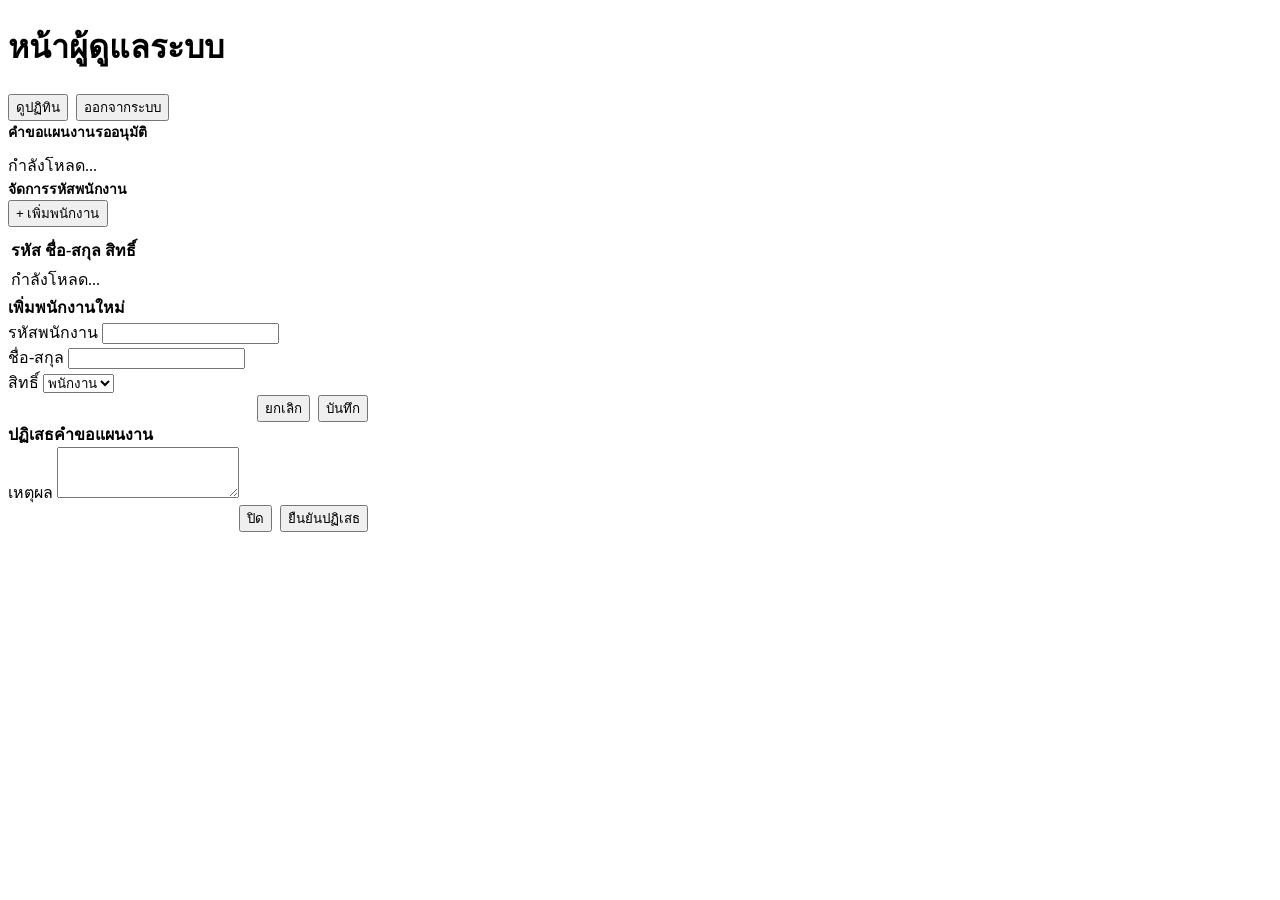
==== admin.html @ 64f74afc "Add files via upload" ====
<!DOCTYPE html>
<html lang="th">
<head>
<meta charset="UTF-8">
<meta name="viewport" content="width=device-width, initial-scale=1.0">
<title>หน้าผู้ดูแลระบบ - ตารางแผนงานการปฏิบัติงาน</title>
<link rel="stylesheet" href="css/style.css">
</head>
<body>
<div class="container">
  <div class="topbar">
    <h1>หน้าผู้ดูแลระบบ</h1>
    <div style="display:flex;gap:8px">
      <a href="calendar.html"><button>ดูปฏิทิน</button></a>
      <button id="logoutBtn">ออกจากระบบ</button>
    </div>
  </div>

  <div class="card">
    <p style="font-weight:600;font-size:14px;margin:0 0 10px">คำขอแผนงานรออนุมัติ</p>
    <div id="pendingList"><div class="loading">กำลังโหลด...</div></div>
  </div>

  <div class="card">
    <div class="topbar" style="margin-bottom:8px">
      <p style="font-weight:600;font-size:14px;margin:0">จัดการรหัสพนักงาน</p>
      <button id="openAddUserBtn">+ เพิ่มพนักงาน</button>
    </div>
    <table class="admin-table">
      <thead><tr><th>รหัส</th><th>ชื่อ-สกุล</th><th>สิทธิ์</th><th></th></tr></thead>
      <tbody id="userTableBody"><tr><td colspan="4" class="loading">กำลังโหลด...</td></tr></tbody>
    </table>
  </div>
</div>

<!-- Modal เพิ่มพนักงาน -->
<div class="modal-overlay" id="addUserModal">
  <div class="modal-box" style="max-width:360px">
    <div class="modal-header"><strong>เพิ่มพนักงานใหม่</strong></div>
    <div class="field">
      <label class="field-label">รหัสพนักงาน</label>
      <input type="text" id="u_empId">
    </div>
    <div class="field">
      <label class="field-label">ชื่อ-สกุล</label>
      <input type="text" id="u_name">
    </div>
    <div class="field">
      <label class="field-label">สิทธิ์</label>
      <select id="u_role">
        <option value="employee">พนักงาน</option>
        <option value="admin">แอดมิน</option>
      </select>
    </div>
    <p id="userError" style="color:#a32d2d;font-size:13px;display:none"></p>
    <div style="display:flex;gap:8px;justify-content:flex-end">
      <button id="closeAddUserBtn">ยกเลิก</button>
      <button class="btn-primary" id="submitAddUserBtn">บันทึก</button>
    </div>
  </div>
</div>

<!-- Modal ปฏิเสธ -->
<div class="modal-overlay" id="rejectModal">
  <div class="modal-box" style="max-width:360px">
    <div class="modal-header"><strong>ปฏิเสธคำขอแผนงาน</strong></div>
    <div class="field">
      <label class="field-label">เหตุผล</label>
      <textarea id="rejectReason" rows="3"></textarea>
    </div>
    <div style="display:flex;gap:8px;justify-content:flex-end">
      <button id="closeRejectBtn">ปิด</button>
      <button class="btn-danger" id="confirmRejectBtn">ยืนยันปฏิเสธ</button>
    </div>
  </div>
</div>

<script src="js/api.js"></script>
<script src="js/admin.js"></script>
</body>
</html>
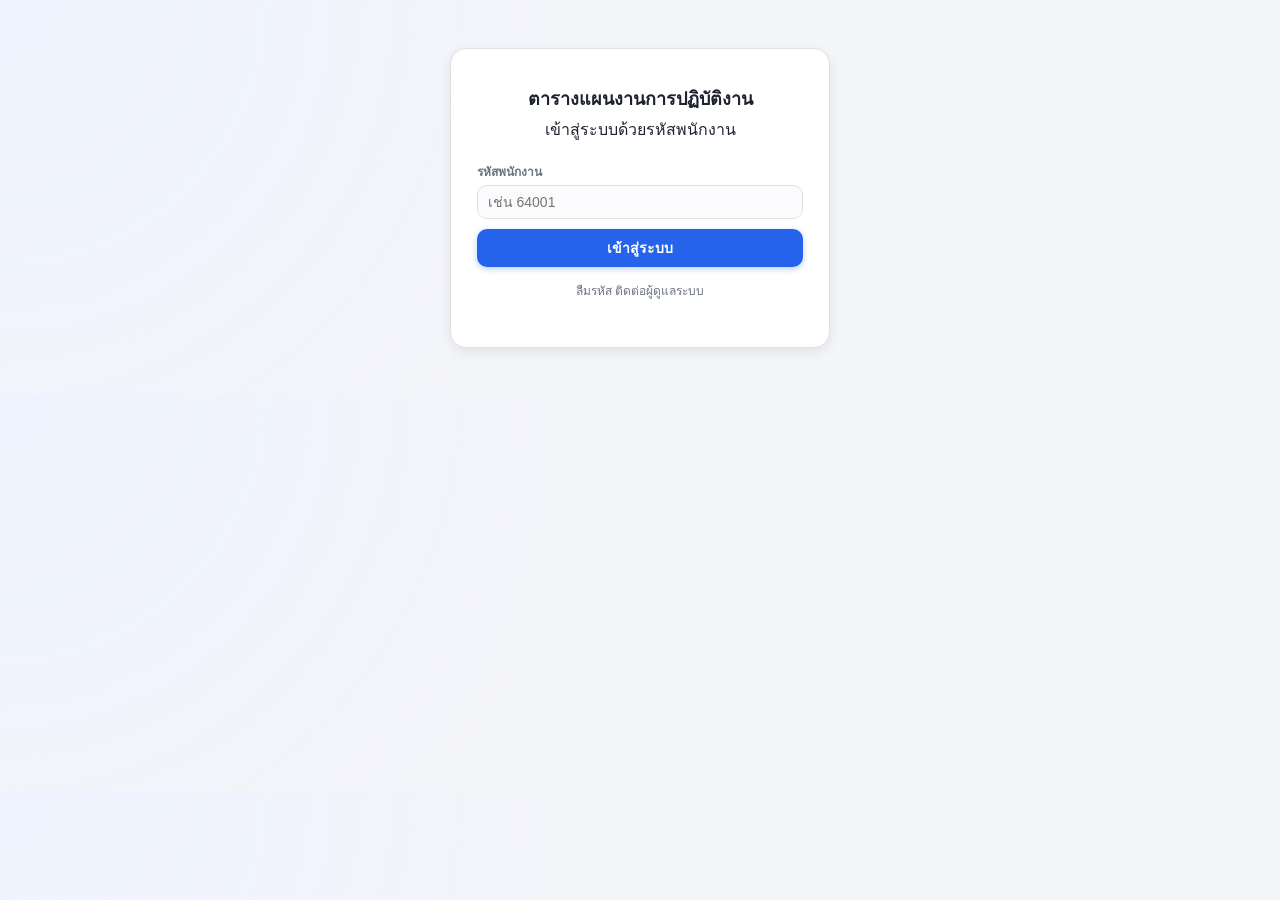
==== commit b980feda: "Add files via upload" ====
--- a/admin.html
+++ b/admin.html
@@ -24,7 +24,10 @@
   <div class="card">
     <div class="topbar" style="margin-bottom:8px">
       <p style="font-weight:600;font-size:14px;margin:0">จัดการรหัสพนักงาน</p>
-      <button id="openAddUserBtn">+ เพิ่มพนักงาน</button>
+      <div style="display:flex;gap:6px">
+        <button id="exportUsersBtn">Export เป็น users.js</button>
+        <button id="openAddUserBtn">+ เพิ่มพนักงาน</button>
+      </div>
     </div>
     <table class="admin-table">
       <thead><tr><th>รหัส</th><th>ชื่อ-สกุล</th><th>สิทธิ์</th><th></th></tr></thead>
--- a/css/style.css
+++ b/css/style.css
@@ -0,0 +1,248 @@
+:root {
+  --accent: #2563eb;
+  --accent-hover: #1d4ed8;
+  --accent-bg: #eaf1ff;
+  --success: #15803d;
+  --success-bg: #e9f9ee;
+  --warning: #b45309;
+  --warning-bg: #fef3e0;
+  --danger: #c0263d;
+  --danger-bg: #fdeaee;
+  --border: #e3e1da;
+  --text: #1f2330;
+  --text-muted: #6b7280;
+  --bg: #f4f5f9;
+  --card: #ffffff;
+  --radius: 10px;
+  --shadow-sm: 0 1px 2px rgba(16,24,40,0.06);
+  --shadow-md: 0 4px 12px rgba(16,24,40,0.08);
+}
+
+* { box-sizing: border-box; }
+
+body {
+  margin: 0;
+  font-family: -apple-system, "Segoe UI", "Sarabun", sans-serif;
+  background: var(--bg);
+  background-image: radial-gradient(circle at 0% 0%, #eef3ff 0%, transparent 45%);
+  color: var(--text);
+}
+
+.container {
+  max-width: 720px;
+  margin: 0 auto;
+  padding: 1.25rem 1rem;
+}
+
+.topbar {
+  display: flex;
+  justify-content: space-between;
+  align-items: center;
+  flex-wrap: wrap;
+  gap: 8px;
+  margin-bottom: 1.25rem;
+}
+
+.topbar h1 {
+  font-size: 19px;
+  font-weight: 700;
+  margin: 0;
+  letter-spacing: -0.01em;
+}
+
+.topbar .sub {
+  font-size: 13px;
+  color: var(--text-muted);
+  margin: 2px 0 0;
+}
+
+.card {
+  background: var(--card);
+  border: 1px solid var(--border);
+  border-radius: 14px;
+  padding: 1.1rem;
+  margin-bottom: 1rem;
+  box-shadow: var(--shadow-sm);
+}
+
+button, input, select, textarea {
+  font-family: inherit;
+  font-size: 14px;
+}
+
+button {
+  background: var(--card);
+  border: 1px solid var(--border);
+  border-radius: var(--radius);
+  padding: 8px 14px;
+  cursor: pointer;
+  color: var(--text);
+  transition: background 0.15s ease, box-shadow 0.15s ease, transform 0.05s ease;
+}
+button:hover { background: #f6f7fb; box-shadow: var(--shadow-sm); }
+button:active { transform: scale(0.98); }
+
+.btn-primary {
+  background: var(--accent);
+  color: #fff;
+  border: none;
+  font-weight: 600;
+  box-shadow: 0 2px 6px rgba(37,99,235,0.3);
+}
+.btn-primary:hover { background: var(--accent-hover); box-shadow: 0 3px 10px rgba(37,99,235,0.35); }
+
+.btn-danger { color: var(--danger); border-color: #f3c9d0; }
+.btn-danger:hover { background: var(--danger-bg); }
+.btn-success { background: var(--success); color: #fff; border: none; font-weight: 600; }
+.btn-success:hover { background: #126b34; }
+
+input[type=text], input[type=password], input[type=date], input[type=time], select, textarea {
+  width: 100%;
+  padding: 8px 10px;
+  border: 1px solid var(--border);
+  border-radius: var(--radius);
+  background: #fbfbfd;
+  color: var(--text);
+  transition: border-color 0.15s ease, box-shadow 0.15s ease;
+}
+input:focus, select:focus, textarea:focus {
+  outline: none;
+  border-color: var(--accent);
+  box-shadow: 0 0 0 3px rgba(37,99,235,0.15);
+  background: #fff;
+}
+
+label.field-label {
+  display: block;
+  font-size: 12px;
+  font-weight: 600;
+  color: var(--text-muted);
+  margin-bottom: 4px;
+}
+
+.field { margin-bottom: 10px; }
+.field-row { display: grid; grid-template-columns: 1fr 1fr; gap: 8px; }
+
+.badge {
+  font-size: 12px;
+  font-weight: 600;
+  padding: 4px 10px;
+  border-radius: 999px;
+  white-space: nowrap;
+}
+.badge-success { background: var(--success-bg); color: var(--success); }
+.badge-warning { background: var(--warning-bg); color: var(--warning); }
+.badge-danger  { background: var(--danger-bg); color: var(--danger); }
+
+.calendar-grid {
+  display: grid;
+  grid-template-columns: repeat(7, minmax(0, 1fr));
+  gap: 4px;
+}
+.calendar-head {
+  font-size: 12px;
+  font-weight: 600;
+  color: var(--text-muted);
+  text-align: center;
+  padding-bottom: 4px;
+}
+.calendar-cell {
+  min-height: 64px;
+  border: 1px solid var(--border);
+  border-radius: 8px;
+  padding: 4px;
+  font-size: 12px;
+  background: #fff;
+  transition: box-shadow 0.15s ease;
+}
+.calendar-cell.muted { color: #c2c4cc; background: #fafafc; }
+.calendar-cell.has-event {
+  background: var(--accent-bg);
+  border-color: #bcd4ff;
+  box-shadow: var(--shadow-sm);
+}
+.calendar-cell .event-label {
+  font-size: 10px;
+  font-weight: 600;
+  color: var(--accent-hover);
+  margin-top: 2px;
+  line-height: 1.3;
+  overflow: hidden;
+  text-overflow: ellipsis;
+  white-space: nowrap;
+}
+
+.request-item {
+  border: 1px solid var(--border);
+  border-radius: 12px;
+  padding: 12px;
+  margin-bottom: 8px;
+  display: flex;
+  justify-content: space-between;
+  align-items: center;
+  gap: 8px;
+  flex-wrap: wrap;
+  background: #fff;
+  box-shadow: var(--shadow-sm);
+}
+
+.modal-overlay {
+  display: none;
+  position: fixed;
+  inset: 0;
+  background: rgba(17,20,30,0.55);
+  align-items: center;
+  justify-content: center;
+  padding: 1rem;
+  z-index: 50;
+  backdrop-filter: blur(1px);
+}
+.modal-overlay.open { display: flex; }
+.modal-box {
+  width: 100%;
+  max-width: 440px;
+  background: var(--card);
+  border-radius: 16px;
+  padding: 1.25rem;
+  max-height: 90vh;
+  overflow-y: auto;
+  box-shadow: var(--shadow-md);
+}
+.modal-header {
+  display: flex;
+  justify-content: space-between;
+  align-items: center;
+  margin-bottom: 12px;
+}
+.modal-header strong { font-size: 16px; font-weight: 700; }
+
+.center-box {
+  max-width: 380px;
+  margin: 3rem auto;
+  background: var(--card);
+  border: 1px solid var(--border);
+  border-radius: 16px;
+  padding: 2.2rem 1.6rem;
+  text-align: center;
+  box-shadow: var(--shadow-md);
+}
+
+.empty-state {
+  text-align: center;
+  color: var(--text-muted);
+  font-size: 13px;
+  padding: 1.2rem;
+}
+
+.loading { text-align: center; color: var(--text-muted); padding: 2rem; font-size: 14px; }
+
+table.admin-table { width: 100%; border-collapse: collapse; font-size: 13px; }
+table.admin-table th { text-align: left; color: var(--text-muted); font-weight: 600; padding: 8px 6px; border-bottom: 1px solid var(--border); }
+table.admin-table td { padding: 8px 6px; border-bottom: 1px solid var(--border); }
+table.admin-table tr:hover td { background: #fafbfe; }
+
+@media (max-width: 480px) {
+  .calendar-cell { min-height: 48px; font-size: 11px; }
+  .field-row { grid-template-columns: 1fr; }
+  .topbar h1 { font-size: 16px; }
+}
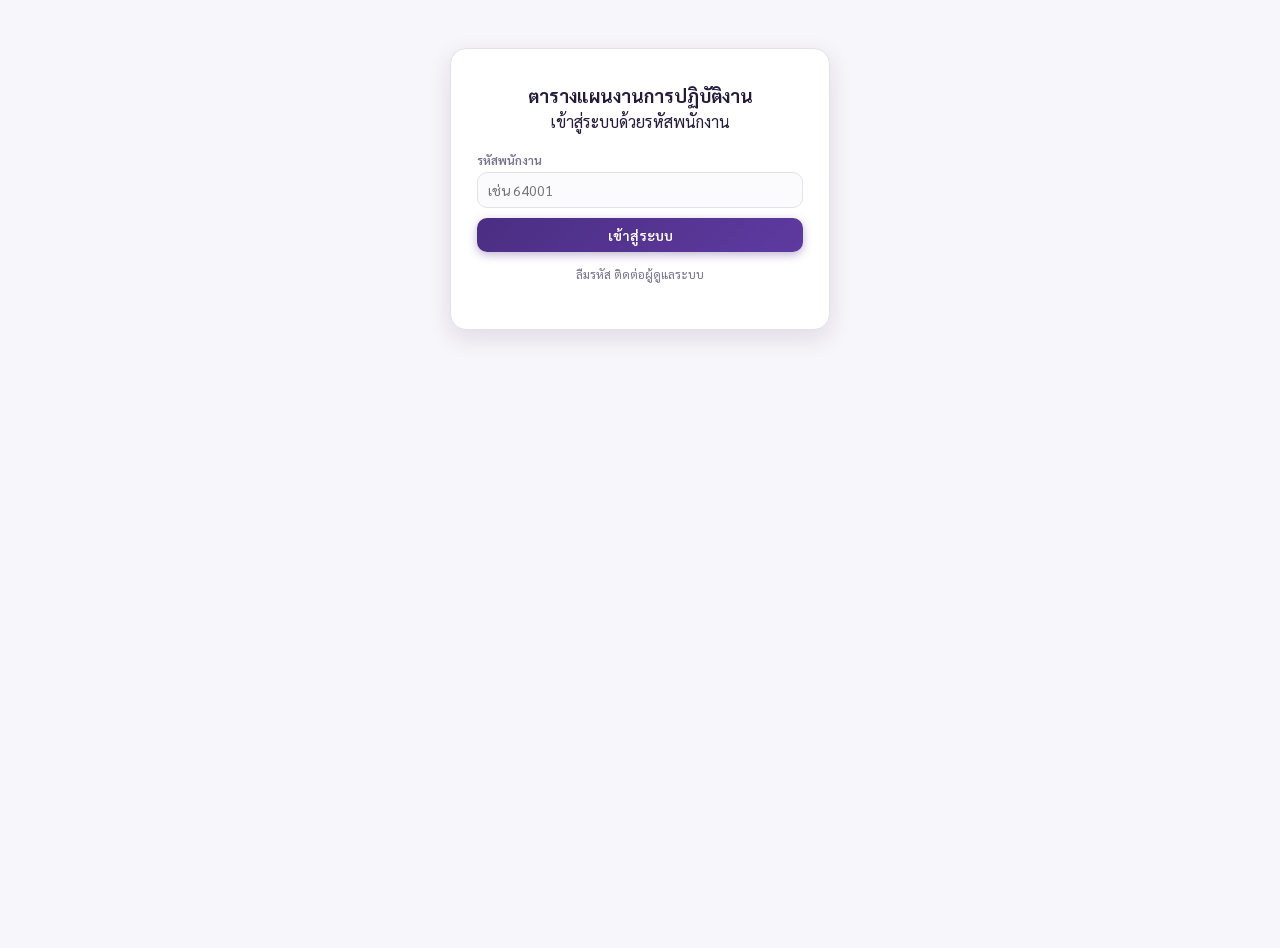
==== commit 251cf512: "Add files via upload" ====
--- a/admin.html
+++ b/admin.html
@@ -7,32 +7,87 @@
 <link rel="stylesheet" href="css/style.css">
 </head>
 <body>
-<div class="container">
-  <div class="topbar">
+
+<div class="appbar">
+  <div class="appbar-left">
+    <span class="brand-mark">PEA</span>
     <h1>หน้าผู้ดูแลระบบ</h1>
-    <div style="display:flex;gap:8px">
-      <a href="calendar.html"><button>ดูปฏิทิน</button></a>
-      <button id="logoutBtn">ออกจากระบบ</button>
+  </div>
+  <div class="appbar-right">
+    <a href="calendar.html"><button>ดูปฏิทิน</button></a>
+    <button id="logoutBtn">ออกจากระบบ</button>
+  </div>
+</div>
+
+<div class="admin-layout">
+  <aside class="map-panel">
+    <p class="panel-title">ตำแหน่งหน้างาน</p>
+    <iframe id="mapFrame" class="map-frame"
+      src="https://www.google.com/maps?q=การไฟฟ้าส่วนภูมิภาค&output=embed"
+      loading="lazy"></iframe>
+    <p class="map-hint" id="mapHint">คลิกชื่องานในรายการคำขอ หรือบนปฏิทิน เพื่อค้นหาสถานที่บนแผนที่</p>
+  </aside>
+
+  <div class="admin-main">
+    <div class="card">
+      <p style="font-weight:600;font-size:14px;margin:0 0 10px">คำขอแผนงานรออนุมัติ</p>
+      <div id="pendingList"><div class="loading">กำลังโหลด...</div></div>
+    </div>
+
+    <div class="card">
+      <div class="topbar" style="margin-bottom:8px">
+        <p style="font-weight:600;font-size:14px;margin:0">ปฏิทินแผนงานที่อนุมัติแล้ว</p>
+        <div style="display:flex;align-items:center;gap:6px">
+          <button class="btn-ghost" id="todayBtn">วันนี้</button>
+          <button class="btn-icon" id="prevWeek">‹</button>
+          <button class="btn-icon" id="nextWeek">›</button>
+          <strong id="weekLabel" style="font-family:var(--font-display);font-size:13px"></strong>
+        </div>
+      </div>
+      <div class="week-header" id="weekHeader"></div>
+      <div class="week-body" id="weekBody">
+        <div class="time-col" id="timeCol"></div>
+      </div>
+    </div>
+
+    <div class="card">
+      <div class="topbar" style="margin-bottom:8px">
+        <p style="font-weight:600;font-size:14px;margin:0">จัดการรหัสพนักงาน</p>
+        <div style="display:flex;gap:6px">
+          <button id="exportUsersBtn">Export เป็น users.js</button>
+          <button id="openAddUserBtn">+ เพิ่มพนักงาน</button>
+        </div>
+      </div>
+      <table class="admin-table">
+        <thead><tr><th>รหัส</th><th>ชื่อ-สกุล</th><th>สิทธิ์</th><th>สถานะ</th><th></th></tr></thead>
+        <tbody id="userTableBody"><tr><td colspan="5" class="loading">กำลังโหลด...</td></tr></tbody>
+      </table>
     </div>
   </div>
+</div>
 
-  <div class="card">
-    <p style="font-weight:600;font-size:14px;margin:0 0 10px">คำขอแผนงานรออนุมัติ</p>
-    <div id="pendingList"><div class="loading">กำลังโหลด...</div></div>
-  </div>
-
-  <div class="card">
-    <div class="topbar" style="margin-bottom:8px">
-      <p style="font-weight:600;font-size:14px;margin:0">จัดการรหัสพนักงาน</p>
-      <div style="display:flex;gap:6px">
-        <button id="exportUsersBtn">Export เป็น users.js</button>
-        <button id="openAddUserBtn">+ เพิ่มพนักงาน</button>
-      </div>
+<!-- Modal รายละเอียดคำขอแผนงาน -->
+<div class="modal-overlay" id="planDetailModal">
+  <div class="modal-box">
+    <div class="modal-header">
+      <strong id="pd_task">งานที่จะทำ</strong>
+      <button id="closePlanDetailBtn">×</button>
     </div>
-    <table class="admin-table">
-      <thead><tr><th>รหัส</th><th>ชื่อ-สกุล</th><th>สิทธิ์</th><th></th></tr></thead>
-      <tbody id="userTableBody"><tr><td colspan="4" class="loading">กำลังโหลด...</td></tr></tbody>
-    </table>
+    <div id="pd_statusBadge" style="margin-bottom:10px"></div>
+    <div class="field-row">
+      <div class="field"><label class="field-label">วันที่</label><p id="pd_date" style="margin:0"></p></div>
+      <div class="field"><label class="field-label">เวลา</label><p id="pd_time" style="margin:0"></p></div>
+    </div>
+    <div class="field-row">
+      <div class="field"><label class="field-label">พชง.</label><p id="pd_pchg" style="margin:0"></p></div>
+      <div class="field"><label class="field-label">ชชง.</label><p id="pd_chchg" style="margin:0"></p></div>
+    </div>
+    <div class="field"><label class="field-label">ทีมงานที่ปฏิบัติงาน</label><p id="pd_team" style="margin:0"></p></div>
+    <div class="field"><label class="field-label">สถานที่ปฏิบัติงาน</label><p id="pd_location" style="margin:0"></p></div>
+    <div class="field"><label class="field-label">แผนขอดับไฟและรายละเอียด</label><p id="pd_outage" style="margin:0"></p></div>
+    <div class="field"><label class="field-label">ผู้ขอ</label><p id="pd_emp" style="margin:0"></p></div>
+    <p id="pd_cancelReason" style="color:var(--danger);font-size:13px;display:none"></p>
+    <div id="pd_actions" style="display:flex;gap:8px;justify-content:flex-end;margin-top:6px"></div>
   </div>
 </div>
 
@@ -79,6 +134,7 @@
 </div>
 
 <script src="js/api.js"></script>
+<script src="js/users.js"></script>
 <script src="js/admin.js"></script>
 </body>
 </html>
--- a/css/style.css
+++ b/css/style.css
@@ -1,74 +1,97 @@
+@import url('https://fonts.googleapis.com/css2?family=Chakra+Petch:wght@500;600;700&family=Sarabun:wght@400;500;600;700&display=swap');
+
 :root {
-  --accent: #2563eb;
-  --accent-hover: #1d4ed8;
-  --accent-bg: #eaf1ff;
-  --success: #15803d;
-  --success-bg: #e9f9ee;
-  --warning: #b45309;
-  --warning-bg: #fef3e0;
-  --danger: #c0263d;
-  --danger-bg: #fdeaee;
-  --border: #e3e1da;
-  --text: #1f2330;
-  --text-muted: #6b7280;
-  --bg: #f4f5f9;
+  --pea-900: #2E1A52;
+  --pea-700: #4B2E83;
+  --pea-600: #5E3AA0;
+  --pea-500: #7C5CBF;
+  --pea-100: #EDE7F8;
+  --pea-50:  #F7F6FA;
+
+  --amber: #F5A623;
+  --amber-dark: #C97E0E;
+  --amber-bg: #FFF4E0;
+
+  --danger: #C0263D;
+  --danger-bg: #FBEAEA;
+  --success: #2E9E6D;
+  --success-bg: #E7F6EF;
+
+  --border: #E4E1ED;
+  --grid-line: #EDEAF4;
+  --text: #241B3A;
+  --text-muted: #76708C;
+  --bg: var(--pea-50);
   --card: #ffffff;
+
   --radius: 10px;
-  --shadow-sm: 0 1px 2px rgba(16,24,40,0.06);
-  --shadow-md: 0 4px 12px rgba(16,24,40,0.08);
+  --shadow-sm: 0 1px 2px rgba(46,26,82,.07);
+  --shadow-md: 0 8px 24px rgba(46,26,82,.12);
+
+  --font-display: 'Chakra Petch', 'Sarabun', sans-serif;
+  --font-body: 'Sarabun', sans-serif;
+
+  --hour-h: 64px;
 }
 
 * { box-sizing: border-box; }
-
+html, body { height: 100%; }
 body {
   margin: 0;
-  font-family: -apple-system, "Segoe UI", "Sarabun", sans-serif;
+  font-family: var(--font-body);
   background: var(--bg);
-  background-image: radial-gradient(circle at 0% 0%, #eef3ff 0%, transparent 45%);
   color: var(--text);
 }
 
-.container {
-  max-width: 720px;
-  margin: 0 auto;
-  padding: 1.25rem 1rem;
-}
-
-.topbar {
+button, input, select, textarea { font-family: inherit; font-size: 14px; }
+
+/* ===== App bar ===== */
+.appbar {
   display: flex;
+  align-items: center;
   justify-content: space-between;
-  align-items: center;
+  gap: 12px;
+  padding: 10px 18px;
+  background: var(--card);
+  border-bottom: 1px solid var(--border);
   flex-wrap: wrap;
-  gap: 8px;
-  margin-bottom: 1.25rem;
-}
-
-.topbar h1 {
-  font-size: 19px;
+}
+.appbar-left { display: flex; align-items: center; gap: 10px; }
+.brand-mark {
+  font-family: var(--font-display);
   font-weight: 700;
+  font-size: 14px;
+  letter-spacing: .04em;
+  color: #fff;
+  background: linear-gradient(135deg, var(--pea-700), var(--pea-500));
+  padding: 6px 10px;
+  border-radius: 8px;
+  box-shadow: var(--shadow-sm);
+}
+.appbar-left h1 {
+  font-family: var(--font-display);
+  font-size: 17px;
+  font-weight: 600;
   margin: 0;
-  letter-spacing: -0.01em;
-}
-
-.topbar .sub {
-  font-size: 13px;
-  color: var(--text-muted);
-  margin: 2px 0 0;
-}
-
-.card {
-  background: var(--card);
-  border: 1px solid var(--border);
-  border-radius: 14px;
-  padding: 1.1rem;
-  margin-bottom: 1rem;
-  box-shadow: var(--shadow-sm);
-}
-
-button, input, select, textarea {
-  font-family: inherit;
-  font-size: 14px;
-}
+  color: var(--pea-900);
+}
+.appbar-center { display: flex; align-items: center; gap: 6px; }
+.appbar-center strong { font-family: var(--font-display); font-size: 14px; min-width: 150px; text-align: center; }
+.appbar-right { display: flex; align-items: center; gap: 10px; }
+.appbar-right .sub { font-size: 13px; color: var(--text-muted); }
+
+.btn-icon {
+  width: 30px; height: 30px; padding: 0;
+  border-radius: 50%;
+  display: inline-flex; align-items: center; justify-content: center;
+  border: 1px solid var(--border); background: var(--card);
+}
+.btn-icon:hover { background: var(--pea-100); }
+.btn-ghost {
+  border: 1px solid var(--border); background: var(--card);
+  border-radius: 999px; padding: 6px 14px; font-weight: 600; color: var(--pea-700);
+}
+.btn-ghost:hover { background: var(--pea-100); }
 
 button {
   background: var(--card);
@@ -77,105 +100,149 @@
   padding: 8px 14px;
   cursor: pointer;
   color: var(--text);
-  transition: background 0.15s ease, box-shadow 0.15s ease, transform 0.05s ease;
-}
-button:hover { background: #f6f7fb; box-shadow: var(--shadow-sm); }
-button:active { transform: scale(0.98); }
+  transition: background .15s ease, box-shadow .15s ease, transform .05s ease;
+}
+button:hover { background: var(--pea-100); }
+button:active { transform: scale(.98); }
 
 .btn-primary {
-  background: var(--accent);
-  color: #fff;
-  border: none;
-  font-weight: 600;
-  box-shadow: 0 2px 6px rgba(37,99,235,0.3);
-}
-.btn-primary:hover { background: var(--accent-hover); box-shadow: 0 3px 10px rgba(37,99,235,0.35); }
+  background: linear-gradient(135deg, var(--pea-700), var(--pea-600));
+  color: #fff; border: none; font-weight: 600;
+  box-shadow: 0 3px 10px rgba(75,46,131,.35);
+}
+.btn-primary:hover { box-shadow: 0 4px 14px rgba(75,46,131,.45); filter: brightness(1.04); }
 
 .btn-danger { color: var(--danger); border-color: #f3c9d0; }
 .btn-danger:hover { background: var(--danger-bg); }
 .btn-success { background: var(--success); color: #fff; border: none; font-weight: 600; }
-.btn-success:hover { background: #126b34; }
-
-input[type=text], input[type=password], input[type=date], input[type=time], select, textarea {
-  width: 100%;
-  padding: 8px 10px;
-  border: 1px solid var(--border);
-  border-radius: var(--radius);
-  background: #fbfbfd;
-  color: var(--text);
-  transition: border-color 0.15s ease, box-shadow 0.15s ease;
-}
-input:focus, select:focus, textarea:focus {
-  outline: none;
-  border-color: var(--accent);
-  box-shadow: 0 0 0 3px rgba(37,99,235,0.15);
-  background: #fff;
-}
-
-label.field-label {
+.btn-success:hover { background: #257d59; }
+
+/* ===== Layout ===== */
+.layout { display: grid; grid-template-columns: 250px 1fr; gap: 0; align-items: start; }
+
+.sidebar {
+  padding: 14px 14px 24px;
+  border-right: 1px solid var(--border);
+  position: sticky; top: 0;
+  height: 100vh;
+  overflow-y: auto;
+  background: var(--card);
+}
+.btn-add { width: 100%; margin-bottom: 14px; padding: 11px; }
+
+/* mini calendar */
+.mini-cal { background: var(--pea-50); border-radius: 12px; padding: 10px; margin-bottom: 14px; }
+.mini-cal-head { display: flex; align-items: center; justify-content: space-between; margin-bottom: 6px; }
+.mini-cal-head strong { font-family: var(--font-display); font-size: 12.5px; color: var(--pea-900); }
+.mini-grid { display: grid; grid-template-columns: repeat(7, 1fr); gap: 2px; text-align: center; }
+.mini-dayname { font-size: 10px; color: var(--text-muted); font-weight: 600; padding: 2px 0; }
+.mini-day {
+  font-size: 11.5px; padding: 5px 0; border-radius: 6px; cursor: pointer; color: var(--text);
+}
+.mini-day:hover { background: var(--pea-100); }
+.mini-day.muted { color: #C7C2D6; }
+.mini-day.today { font-weight: 700; color: var(--pea-700); }
+.mini-day.in-week { background: var(--pea-100); }
+.mini-day.selected { background: var(--pea-700); color: #fff; font-weight: 700; }
+.mini-day.has-event::after {
+  content: ''; display: block; width: 4px; height: 4px; border-radius: 50%;
+  background: var(--amber); margin: 2px auto 0;
+}
+
+.legend { margin-bottom: 16px; }
+.legend-title { font-size: 11px; font-weight: 700; color: var(--text-muted); text-transform: uppercase; letter-spacing: .04em; margin: 0 0 6px; }
+.legend-item { display: flex; align-items: center; gap: 7px; font-size: 12.5px; color: var(--text); margin-bottom: 5px; }
+.dot { width: 9px; height: 9px; border-radius: 2px; flex-shrink: 0; }
+.dot-approved { background: var(--pea-600); }
+.dot-pending { background: var(--amber); }
+.dot-cancel { background: var(--danger); }
+
+.panel-title { font-size: 13px; font-weight: 700; color: var(--pea-900); margin: 0 0 8px; }
+
+/* ===== Week view ===== */
+.week-view { padding: 14px 18px 40px; overflow-x: auto; }
+.week-header {
+  display: grid;
+  grid-template-columns: 56px repeat(7, minmax(150px, 1fr));
+  position: sticky; top: 0; z-index: 5;
+  background: var(--bg);
+  padding-bottom: 6px;
+}
+.time-gutter { }
+.day-header { text-align: center; padding: 4px 2px 8px; border-bottom: 2px solid transparent; }
+.day-header .dname { font-size: 11px; color: var(--text-muted); font-weight: 600; }
+.day-header .dnum {
+  font-family: var(--font-display); font-size: 19px; font-weight: 600; margin-top: 2px;
+  width: 32px; height: 32px; line-height: 32px; border-radius: 50%; margin-inline: auto;
+}
+.day-header.today .dnum { background: var(--pea-700); color: #fff; }
+.day-header.today .dname { color: var(--pea-700); }
+
+.week-body {
+  display: grid;
+  grid-template-columns: 56px repeat(7, minmax(150px, 1fr));
+}
+.time-col { display: flex; flex-direction: column; }
+.time-slot {
+  height: var(--hour-h);
+  font-size: 11px; color: var(--text-muted);
+  transform: translateY(-7px);
+  text-align: right; padding-right: 8px;
+}
+.day-col {
+  position: relative;
+  border-left: 1px solid var(--grid-line);
+  background-image: repeating-linear-gradient(
+    to bottom, var(--grid-line), var(--grid-line) 1px, transparent 1px, transparent var(--hour-h)
+  );
+}
+.day-col.today-col { background-color: rgba(124,92,191,.05); }
+
+.event-block {
+  position: absolute;
+  left: 3px; right: 3px;
+  border-radius: 7px;
+  padding: 5px 8px;
+  font-size: 11.5px;
+  line-height: 1.35;
+  overflow: hidden;
+  background: var(--pea-100);
+  border-left: 4px solid var(--amber);
+  color: var(--pea-900);
+  box-shadow: var(--shadow-sm);
+  cursor: default;
+}
+.event-block strong {
+  display: -webkit-box;
+  -webkit-line-clamp: 2;
+  -webkit-box-orient: vertical;
+  overflow: hidden;
+  font-weight: 700;
+  font-size: 12px;
+  white-space: normal;
+}
+.event-block span {
   display: block;
-  font-size: 12px;
-  font-weight: 600;
+  font-size: 10.5px;
   color: var(--text-muted);
-  margin-bottom: 4px;
-}
-
-.field { margin-bottom: 10px; }
-.field-row { display: grid; grid-template-columns: 1fr 1fr; gap: 8px; }
-
-.badge {
-  font-size: 12px;
-  font-weight: 600;
-  padding: 4px 10px;
-  border-radius: 999px;
-  white-space: nowrap;
-}
-.badge-success { background: var(--success-bg); color: var(--success); }
-.badge-warning { background: var(--warning-bg); color: var(--warning); }
-.badge-danger  { background: var(--danger-bg); color: var(--danger); }
-
-.calendar-grid {
-  display: grid;
-  grid-template-columns: repeat(7, minmax(0, 1fr));
-  gap: 4px;
-}
-.calendar-head {
-  font-size: 12px;
-  font-weight: 600;
-  color: var(--text-muted);
-  text-align: center;
-  padding-bottom: 4px;
-}
-.calendar-cell {
-  min-height: 64px;
-  border: 1px solid var(--border);
-  border-radius: 8px;
-  padding: 4px;
-  font-size: 12px;
-  background: #fff;
-  transition: box-shadow 0.15s ease;
-}
-.calendar-cell.muted { color: #c2c4cc; background: #fafafc; }
-.calendar-cell.has-event {
-  background: var(--accent-bg);
-  border-color: #bcd4ff;
-  box-shadow: var(--shadow-sm);
-}
-.calendar-cell .event-label {
+  white-space: normal;
+  overflow: hidden;
+  margin-top: 1px;
+}
+.event-block .ev-loc {
+  display: -webkit-box;
+  -webkit-line-clamp: 1;
+  -webkit-box-orient: vertical;
+  overflow: hidden;
   font-size: 10px;
-  font-weight: 600;
-  color: var(--accent-hover);
-  margin-top: 2px;
-  line-height: 1.3;
-  overflow: hidden;
-  text-overflow: ellipsis;
-  white-space: nowrap;
-}
-
+  color: var(--pea-700);
+}
+
+/* ===== request list / badges ===== */
 .request-item {
   border: 1px solid var(--border);
-  border-radius: 12px;
-  padding: 12px;
+  border-radius: 10px;
+  padding: 10px;
   margin-bottom: 8px;
   display: flex;
   justify-content: space-between;
@@ -183,66 +250,63 @@
   gap: 8px;
   flex-wrap: wrap;
   background: #fff;
-  box-shadow: var(--shadow-sm);
-}
+}
+.badge { font-size: 11px; font-weight: 700; padding: 3px 9px; border-radius: 999px; white-space: nowrap; }
+.badge-success { background: var(--success-bg); color: var(--success); }
+.badge-warning { background: var(--amber-bg); color: var(--amber-dark); }
+.badge-danger  { background: var(--danger-bg); color: var(--danger); }
+
+.empty-state { text-align: center; color: var(--text-muted); font-size: 13px; padding: 1rem; }
+.loading { text-align: center; color: var(--text-muted); padding: 1.5rem; font-size: 13px; }
+
+/* ===== forms / modal (reused on add/login/admin) ===== */
+input[type=text], input[type=password], input[type=date], input[type=time], select, textarea {
+  width: 100%; padding: 8px 10px;
+  border: 1px solid var(--border); border-radius: var(--radius);
+  background: #fbfbfd; color: var(--text);
+}
+input:focus, select:focus, textarea:focus {
+  outline: none; border-color: var(--pea-600);
+  box-shadow: 0 0 0 3px rgba(94,58,160,.15); background: #fff;
+}
+label.field-label { display: block; font-size: 12px; font-weight: 600; color: var(--text-muted); margin-bottom: 4px; }
+.field { margin-bottom: 10px; }
+.field-row { display: grid; grid-template-columns: 1fr 1fr; gap: 8px; }
 
 .modal-overlay {
-  display: none;
-  position: fixed;
-  inset: 0;
-  background: rgba(17,20,30,0.55);
-  align-items: center;
-  justify-content: center;
-  padding: 1rem;
-  z-index: 50;
-  backdrop-filter: blur(1px);
+  display: none; position: fixed; inset: 0; background: rgba(46,26,82,.45);
+  align-items: center; justify-content: center; padding: 1rem; z-index: 50; backdrop-filter: blur(1px);
 }
 .modal-overlay.open { display: flex; }
 .modal-box {
-  width: 100%;
-  max-width: 440px;
-  background: var(--card);
-  border-radius: 16px;
-  padding: 1.25rem;
-  max-height: 90vh;
-  overflow-y: auto;
-  box-shadow: var(--shadow-md);
-}
-.modal-header {
-  display: flex;
-  justify-content: space-between;
-  align-items: center;
-  margin-bottom: 12px;
-}
-.modal-header strong { font-size: 16px; font-weight: 700; }
-
+  width: 100%; max-width: 440px; background: var(--card); border-radius: 16px;
+  padding: 1.25rem; max-height: 90vh; overflow-y: auto; box-shadow: var(--shadow-md);
+}
+.modal-header { display: flex; justify-content: space-between; align-items: center; margin-bottom: 12px; }
+.modal-header strong { font-family: var(--font-display); font-size: 16px; font-weight: 700; color: var(--pea-900); }
+
+/* ===== login / admin (shared) ===== */
 .center-box {
-  max-width: 380px;
-  margin: 3rem auto;
-  background: var(--card);
-  border: 1px solid var(--border);
-  border-radius: 16px;
-  padding: 2.2rem 1.6rem;
-  text-align: center;
-  box-shadow: var(--shadow-md);
-}
-
-.empty-state {
-  text-align: center;
-  color: var(--text-muted);
-  font-size: 13px;
-  padding: 1.2rem;
-}
-
-.loading { text-align: center; color: var(--text-muted); padding: 2rem; font-size: 14px; }
-
+  max-width: 380px; margin: 3rem auto; background: var(--card);
+  border: 1px solid var(--border); border-radius: 16px; padding: 2.2rem 1.6rem;
+  text-align: center; box-shadow: var(--shadow-md);
+}
+.container { max-width: 800px; margin: 0 auto; padding: 1.25rem 1rem; }
+.topbar { display: flex; justify-content: space-between; align-items: center; flex-wrap: wrap; gap: 8px; margin-bottom: 1.25rem; }
+.topbar h1 { font-family: var(--font-display); font-size: 19px; font-weight: 700; margin: 0; color: var(--pea-900); }
+.topbar .sub { font-size: 13px; color: var(--text-muted); margin: 2px 0 0; }
+.card { background: var(--card); border: 1px solid var(--border); border-radius: 14px; padding: 1.1rem; margin-bottom: 1rem; box-shadow: var(--shadow-sm); }
 table.admin-table { width: 100%; border-collapse: collapse; font-size: 13px; }
 table.admin-table th { text-align: left; color: var(--text-muted); font-weight: 600; padding: 8px 6px; border-bottom: 1px solid var(--border); }
 table.admin-table td { padding: 8px 6px; border-bottom: 1px solid var(--border); }
-table.admin-table tr:hover td { background: #fafbfe; }
-
+table.admin-table tr:hover td { background: var(--pea-50); }
+
+@media (max-width: 900px) {
+  .layout { grid-template-columns: 1fr; }
+  .sidebar { position: static; height: auto; border-right: none; border-bottom: 1px solid var(--border); }
+  .appbar-center strong { min-width: auto; }
+}
 @media (max-width: 480px) {
-  .calendar-cell { min-height: 48px; font-size: 11px; }
   .field-row { grid-template-columns: 1fr; }
   .topbar h1 { font-size: 16px; }
 }
